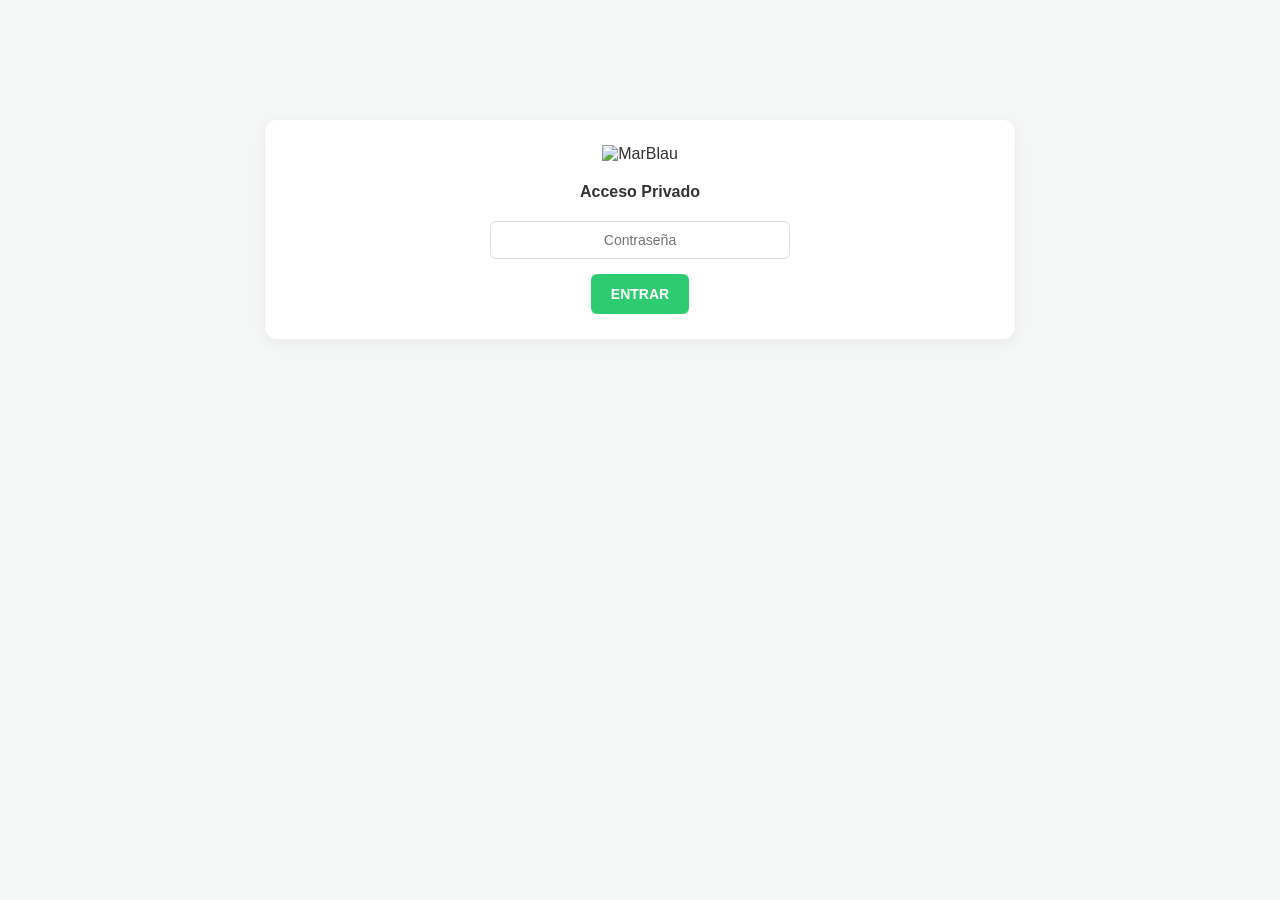
==== plusvalia.html @ b354e23a "Create plusvalia.html" ====
<!DOCTYPE html>
<html lang="es">
<head>
    <meta charset="UTF-8">
    <title>MarBlau - Plusvalía</title>
    <link rel="stylesheet" href="styles.css">
</head>
<body onload="verificarAcceso()">
    <div id="login-box" class="contenedor" style="margin-top: 100px; text-align: center;">
        <div class="tarjeta">
            <img src="logo.jpeg" alt="MarBlau" style="max-width: 200px;">
            <p style="margin: 20px 0; font-weight: 600;">Acceso Privado</p>
            <input type="password" id="pass_input" style="text-align: center; max-width: 300px; margin-bottom: 15px;" placeholder="Contraseña">
            <button class="btn-calcular" style="display: block; margin: auto; max-width: 300px;" onclick="comprobarPass()">ENTRAR</button>
        </div>
    </div>

    <div id="contenido-privado" class="contenedor hidden">
        <div class="nav-menu">
            <button onclick="location.href='index.html'">Usufructo</button>
            <button class="activo">Plusvalía</button>
            <button onclick="cerrarSesion()" style="background:#fee2e2; color:#ef4444;">Salir</button>
        </div>

        <div class="tarjeta">
            <div style="text-align: center;"><img src="logo.jpeg" style="max-width: 90px; margin-bottom: 10px;"></div>
            <h1>Cálculo de Plusvalía</h1>
            
            <div class="fila-inputs">
                <div class="campo"><label>Fecha Adquisición</label><input type="date" id="f_c"></div>
                <div class="campo"><label>Fecha Venta</label><input type="date" id="f_v"></div>
            </div>
            <div class="fila-inputs">
                <div class="campo"><label>Valor Suelo (€)</label><input type="number" id="v_s"></div>
                <div class="campo"><label>Valor Construido (€)</label><input type="number" id="v_c"></div>
            </div>
            <div class="fila-inputs">
                <div class="campo"><label>Precio Compra (€)</label><input type="number" id="p_c"></div>
                <div class="campo"><label>Precio Venta (€)</label><input type="number" id="p_v"></div>
            </div>
            <button class="btn-calcular" onclick="calc()">CALCULAR</button>
        </div>

        <div id="res" class="tarjeta hidden">
            <div class="bloque-resumen-azul" id="meta-p"></div>
            <div class="excel-box"><div class="excel-header">PLUSVALÍA SUELO</div><div class="excel-value" id="r_s">0 €</div></div>
            <div class="excel-box"><div class="excel-header">PLUSVALÍA BENEFICIO</div><div class="excel-value" id="r_b">0 €</div></div>
            <p style="text-align:center; color:#10b981; font-weight:bold;">✓ CÁLCULO FINALIZADO</p>
        </div>
    </div>

    <script>
        const CLAVE = "marblau2026";
        function comprobarPass() { if(document.getElementById('pass_input').value === CLAVE) { sessionStorage.setItem('sesion_marblau', 'ok'); verificarAcceso(); } }
        function verificarAcceso() { if(sessionStorage.getItem('sesion_marblau') === 'ok') { document.getElementById('login-box').classList.add('hidden'); document.getElementById('contenido-privado').classList.remove('hidden'); } }
        function cerrarSesion() { sessionStorage.clear(); location.reload(); }

        function calc() {
            const vs = parseFloat(document.getElementById('v_s').value), vc = parseFloat(document.getElementById('v_c').value);
            const pc = parseFloat(document.getElementById('p_c').value), pv = parseFloat(document.getElementById('p_v').value);
            const d1 = new Date(document.getElementById('f_c').value), d2 = new Date(document.getElementById('f_v').value);
            
            let años = d2.getFullYear() - d1.getFullYear();
            const coefs = {1:0.15, 2:0.14, 3:0.14, 4:0.16, 5:0.18, 6:0.19, 7:0.2, 8:0.19, 9:0.15, 10:0.12, 11:0.1, 12:0.09, 13:0.09, 14:0.09, 15:0.9, 16:0.1, 17:0.13, 18:0.17, 19:0.23, 20:0.4};
            let c = coefs[años > 20 ? 20 : (años < 1 ? 1 : años)] || 0.15;

            let plusSuelo = vs * c * 0.3;
            let plusBen = (pv - pc) * (vs / vc) * 0.3;

            document.getElementById('res').classList.remove('hidden');
            document.getElementById('meta-p').innerHTML = `Años transcurridos: ${años} | Coeficiente aplicado: ${c}`;
            document.getElementById('r_s').innerText = plusSuelo.toLocaleString('es-ES', {minimumFractionDigits:2}) + " €";
            document.getElementById('r_b').innerText = (plusBen > 0 ? plusBen : 0).toLocaleString('es-ES', {minimumFractionDigits:2}) + " €";
        }
    </script>
</body>
</html>
---- styles.css ----
/* --- ESTILOS GENERALES --- */
body {
    background-color: #f4f7f6; /* Gris muy claro azulado */
    font-family: 'Segoe UI', Tahoma, Geneva, Verdana, sans-serif;
    color: #333;
    padding: 20px;
    margin: 0;
}

.contenedor {
    max-width: 750px;
    margin: auto;
}

/* --- TARJETAS (CONTENEDORES BLANCOS) --- */
.tarjeta {
    background: white;
    padding: 25px;
    border-radius: 12px;
    box-shadow: 0 4px 15px rgba(0,0,0,0.05);
    margin-bottom: 25px;
}

/* --- NAVEGACIÓN ENTRE APPS --- */
.nav-menu {
    display: flex;
    justify-content: center;
    gap: 10px;
    margin-bottom: 20px;
}

.nav-menu button {
    flex: none;
    padding: 10px 20px;
}

/* --- TEXTOS --- */
h1 { 
    font-size: 22px; 
    color: #2c3e50; 
    margin: 0 0 10px 0; 
    text-align: center;
}

h2 { 
    font-size: 18px; 
    color: #34495e; 
    margin-bottom: 15px; 
    border-bottom: 1px solid #eee; 
    padding-bottom: 8px; 
}

.descripcion { 
    font-size: 13px; 
    color: #7f8c8d; 
    margin-bottom: 20px; 
    text-align: center;
}

/* --- FORMULARIOS E INPUTS --- */
.fila-inputs { 
    display: flex; 
    gap: 15px; 
}

.campo { 
    flex: 1; 
}

label { 
    display: block; 
    font-size: 12px; 
    font-weight: bold; 
    margin-bottom: 5px; 
    color: #2c3e50;
}

input, select { 
    width: 100%; 
    padding: 10px; 
    border: 1px solid #dcdde1; 
    border-radius: 6px; 
    font-size: 14px; 
    box-sizing: border-box; 
}

input:focus, select:focus {
    outline: none;
    border-color: #3498db;
    box-shadow: 0 0 5px rgba(52, 152, 219, 0.2);
}

/* --- FILAS DINÁMICAS (PERSONAS) --- */
.persona-input {
    display: flex;
    gap: 8px;
    margin-bottom: 10px;
    padding: 12px;
    background: #fdfdfd;
    border: 1px solid #eee;
    border-radius: 8px;
    align-items: center;
}

/* --- BOTONES --- */
.botones { 
    display: flex; 
    justify-content: space-between; 
    margin-top: 20px; 
    gap: 10px;
}

button { 
    padding: 12px 20px; 
    border-radius: 6px; 
    cursor: pointer; 
    font-weight: bold; 
    border: none; 
    font-size: 14px;
    transition: all 0.3s ease;
}

.btn-calcular { 
    background: #2ecc71; 
    color: white; 
    flex: 1; 
}

.btn-calcular:hover { 
    background: #27ae60; 
    transform: translateY(-1px);
}

.btn-añadir { 
    background: #f1f2f6; 
    color: #2f3640; 
}

.btn-añadir:hover {
    background: #dfe4ea;
}

.btn-borrar {
    background: #ffeded;
    color: #e74c3c;
    font-size: 18px;
    padding: 5px 12px;
}

.btn-borrar:hover {
    background: #e74c3c;
    color: white;
}

/* --- CAJAS ESTILO EXCEL (PLUSVALÍA) --- */
.excel-box {
    border: 2px solid #2c3e50;
    text-align: center;
    background: #fff;
    margin-bottom: 20px;
    overflow: hidden;
    border-radius: 8px;
}

.excel-header {
    background: #f8f9fa;
    border-bottom: 2px solid #2c3e50;
    padding: 10px;
    font-weight: bold;
    text-transform: uppercase;
    font-size: 13px;
    color: #2c3e50;
}

.excel-value {
    padding: 20px;
    font-size: 28px;
    font-weight: bold;
    color: #d32f2f; /* Rojo como en tu captura */
}

/* --- RESULTADOS Y ESTADOS --- */
.hidden { 
    display: none; 
}

.bloque-resumen { 
    display: flex; 
    justify-content: space-around; 
    background: #f0f9ff; 
    padding: 15px; 
    border-radius: 8px; 
    margin-bottom: 20px; 
    border: 1px solid #d0e8ff; 
}

.dato-info { 
    font-weight: bold; 
    font-size: 14px; 
    color: #0077cc; 
    text-align: center;
}

.fila-dinero { 
    display: flex; 
    justify-content: space-between; 
    padding: 12px 0; 
    border-bottom: 1px solid #f1f1f1; 
}

#status-bar {
    margin-top: 15px;
    padding: 15px;
    background: #e8f5e9;
    color: #2e7d32;
    text-align: center;
    font-weight: bold;
    border-radius: 8px;
    border: 1px solid #c3e6cb;
}

/* --- RESPONSIVE (MÓVILES) --- */
@media (max-width: 600px) {
    .fila-inputs {
        flex-direction: column;
    }
    
    .persona-input {
        flex-direction: column;
        align-items: stretch;
    }
    
    .botones {
        flex-direction: column;
    }

    .nav-menu {
        flex-wrap: wrap;
    }
}
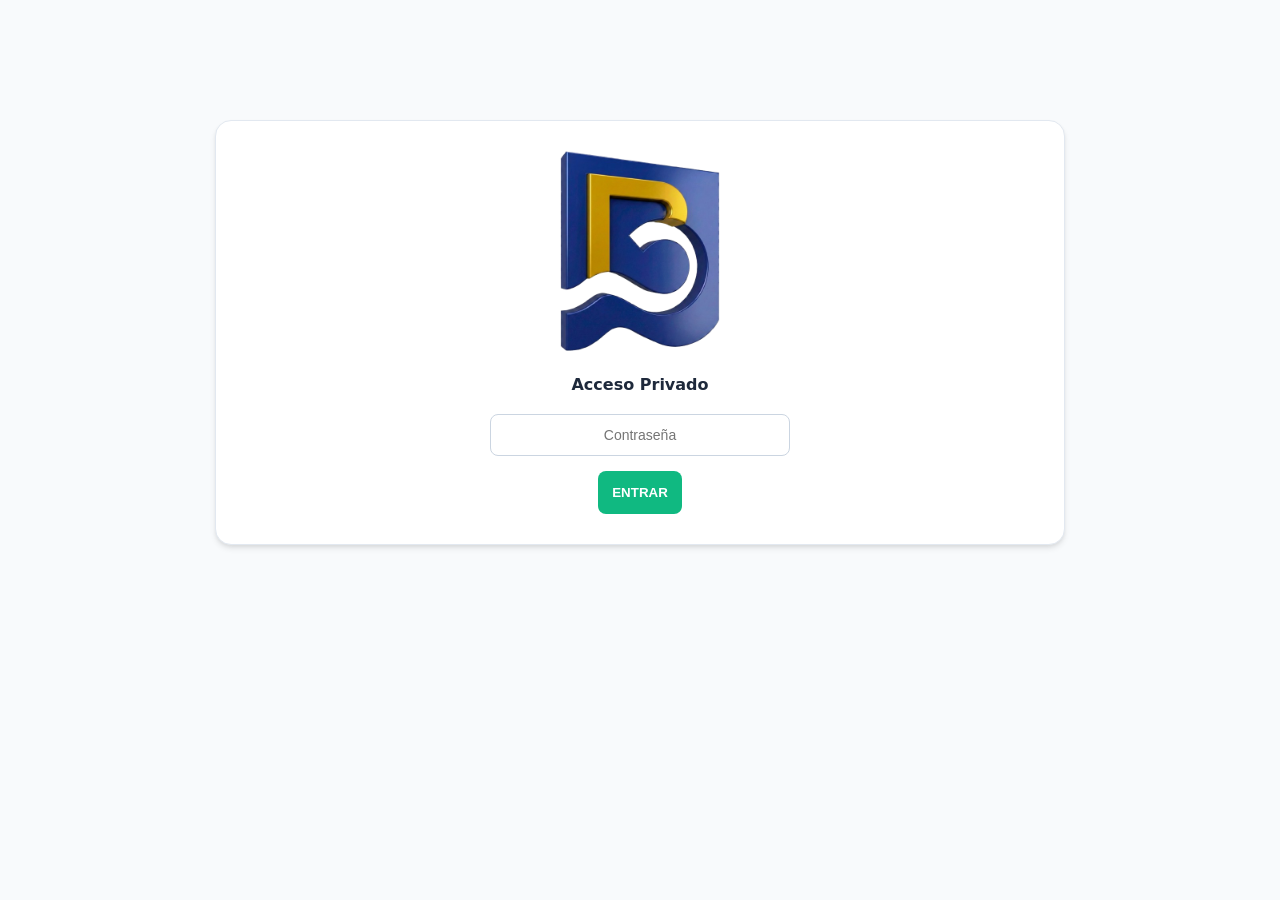
==== commit ed5a63f5: "Update logo image source in plusvalia.html" ====
--- a/plusvalia.html
+++ b/plusvalia.html
@@ -8,7 +8,7 @@
 <body onload="verificarAcceso()">
     <div id="login-box" class="contenedor" style="margin-top: 100px; text-align: center;">
         <div class="tarjeta">
-            <img src="logo.jpeg" alt="MarBlau" style="max-width: 200px;">
+            <img src="logom.png" alt="MarBlau" style="max-width: 200px;">
             <p style="margin: 20px 0; font-weight: 600;">Acceso Privado</p>
             <input type="password" id="pass_input" style="text-align: center; max-width: 300px; margin-bottom: 15px;" placeholder="Contraseña">
             <button class="btn-calcular" style="display: block; margin: auto; max-width: 300px;" onclick="comprobarPass()">ENTRAR</button>
--- a/styles.css
+++ b/styles.css
@@ -1,240 +1,89 @@
 /* --- ESTILOS GENERALES --- */
 body {
-    background-color: #f4f7f6; /* Gris muy claro azulado */
-    font-family: 'Segoe UI', Tahoma, Geneva, Verdana, sans-serif;
-    color: #333;
+    background-color: #f8fafc;
+    font-family: 'Segoe UI', system-ui, sans-serif;
+    color: #1e293b;
     padding: 20px;
     margin: 0;
 }
 
-.contenedor {
-    max-width: 750px;
-    margin: auto;
+.contenedor { max-width: 850px; margin: auto; }
+
+.tarjeta {
+    background: white;
+    padding: 30px;
+    border-radius: 16px;
+    box-shadow: 0 4px 6px -1px rgba(0,0,0,0.1), 0 2px 4px -1px rgba(0,0,0,0.06);
+    margin-bottom: 25px;
+    border: 1px solid #e2e8f0;
 }
 
-/* --- TARJETAS (CONTENEDORES BLANCOS) --- */
-.tarjeta {
-    background: white;
+/* --- NAVEGACIÓN --- */
+.nav-menu { display: flex; justify-content: center; gap: 12px; margin-bottom: 25px; }
+.nav-menu button {
+    background: #e2e8f0;
+    color: #475569;
+    padding: 10px 24px;
+    border-radius: 99px;
+    cursor: pointer;
+    font-weight: 600;
+    border: none;
+    transition: 0.2s;
+}
+.nav-menu button.activo { background: #1e293b; color: white; }
+
+/* --- FORMULARIOS --- */
+h1 { font-size: 24px; color: #0f172a; text-align: center; margin-bottom: 25px; }
+h2 { font-size: 18px; color: #334155; border-bottom: 2px solid #f1f5f9; padding-bottom: 10px; margin-bottom: 20px; }
+
+.fila-inputs { display: flex; gap: 15px; margin-bottom: 15px; flex-wrap: wrap; align-items: flex-end; }
+.campo { flex: 1; min-width: 140px; }
+label { display: block; font-size: 12px; font-weight: 700; margin-bottom: 6px; color: #64748b; text-transform: uppercase; }
+input, select { 
+    width: 100%; padding: 12px; border: 1px solid #cbd5e1; border-radius: 8px; 
+    font-size: 14px; box-sizing: border-box; background: #fff;
+}
+input:focus { border-color: #3b82f6; outline: none; ring: 2px rgba(59,130,246,0.1); }
+
+/* --- BOTONES --- */
+.botones { display: flex; gap: 12px; margin-top: 25px; }
+.btn-calcular { background: #10b981; color: white; flex: 2; padding: 14px; border-radius: 8px; font-weight: 700; border: none; cursor: pointer; }
+.btn-añadir { background: #3b82f6; color: white; flex: 1; padding: 14px; border-radius: 8px; font-weight: 700; border: none; cursor: pointer; }
+.btn-borrar { background: #fee2e2; color: #ef4444; width: 40px; height: 40px; border-radius: 8px; border: none; cursor: pointer; display: flex; align-items: center; justify-content: center; font-size: 20px; }
+
+/* --- SECCIÓN RESULTADOS MEJORADA --- */
+.bloque-resumen-azul {
+    background: #eff6ff;
+    padding: 20px;
+    border-radius: 12px;
+    border: 1px solid #bfdbfe;
+    margin-bottom: 20px;
+}
+.resumen-linea-1 { color: #1e40af; font-size: 16px; font-weight: 800; margin-bottom: 8px; }
+.resumen-linea-2 { color: #3b82f6; font-size: 13px; font-weight: 600; display: flex; gap: 20px; }
+
+.informe-contenedor { position: relative; }
+.informe-caja {
+    background: #1e293b;
+    color: #f8fafc;
     padding: 25px;
+    font-family: 'Consolas', 'Monaco', monospace;
+    white-space: pre-wrap;
+    line-height: 1.6;
     border-radius: 12px;
-    box-shadow: 0 4px 15px rgba(0,0,0,0.05);
-    margin-bottom: 25px;
+    font-size: 14px;
+    border: 1px solid #334155;
+}
+.btn-copiar {
+    position: absolute; top: 10px; right: 10px;
+    background: rgba(255,255,255,0.1); color: #fff;
+    padding: 6px 12px; border-radius: 6px; font-size: 11px;
+    border: 1px solid rgba(255,255,255,0.2); cursor: pointer;
 }
 
-/* --- NAVEGACIÓN ENTRE APPS --- */
-.nav-menu {
-    display: flex;
-    justify-content: center;
-    gap: 10px;
-    margin-bottom: 20px;
-}
+.hidden { display: none; }
 
-.nav-menu button {
-    flex: none;
-    padding: 10px 20px;
-}
-
-/* --- TEXTOS --- */
-h1 { 
-    font-size: 22px; 
-    color: #2c3e50; 
-    margin: 0 0 10px 0; 
-    text-align: center;
-}
-
-h2 { 
-    font-size: 18px; 
-    color: #34495e; 
-    margin-bottom: 15px; 
-    border-bottom: 1px solid #eee; 
-    padding-bottom: 8px; 
-}
-
-.descripcion { 
-    font-size: 13px; 
-    color: #7f8c8d; 
-    margin-bottom: 20px; 
-    text-align: center;
-}
-
-/* --- FORMULARIOS E INPUTS --- */
-.fila-inputs { 
-    display: flex; 
-    gap: 15px; 
-}
-
-.campo { 
-    flex: 1; 
-}
-
-label { 
-    display: block; 
-    font-size: 12px; 
-    font-weight: bold; 
-    margin-bottom: 5px; 
-    color: #2c3e50;
-}
-
-input, select { 
-    width: 100%; 
-    padding: 10px; 
-    border: 1px solid #dcdde1; 
-    border-radius: 6px; 
-    font-size: 14px; 
-    box-sizing: border-box; 
-}
-
-input:focus, select:focus {
-    outline: none;
-    border-color: #3498db;
-    box-shadow: 0 0 5px rgba(52, 152, 219, 0.2);
-}
-
-/* --- FILAS DINÁMICAS (PERSONAS) --- */
-.persona-input {
-    display: flex;
-    gap: 8px;
-    margin-bottom: 10px;
-    padding: 12px;
-    background: #fdfdfd;
-    border: 1px solid #eee;
-    border-radius: 8px;
-    align-items: center;
-}
-
-/* --- BOTONES --- */
-.botones { 
-    display: flex; 
-    justify-content: space-between; 
-    margin-top: 20px; 
-    gap: 10px;
-}
-
-button { 
-    padding: 12px 20px; 
-    border-radius: 6px; 
-    cursor: pointer; 
-    font-weight: bold; 
-    border: none; 
-    font-size: 14px;
-    transition: all 0.3s ease;
-}
-
-.btn-calcular { 
-    background: #2ecc71; 
-    color: white; 
-    flex: 1; 
-}
-
-.btn-calcular:hover { 
-    background: #27ae60; 
-    transform: translateY(-1px);
-}
-
-.btn-añadir { 
-    background: #f1f2f6; 
-    color: #2f3640; 
-}
-
-.btn-añadir:hover {
-    background: #dfe4ea;
-}
-
-.btn-borrar {
-    background: #ffeded;
-    color: #e74c3c;
-    font-size: 18px;
-    padding: 5px 12px;
-}
-
-.btn-borrar:hover {
-    background: #e74c3c;
-    color: white;
-}
-
-/* --- CAJAS ESTILO EXCEL (PLUSVALÍA) --- */
-.excel-box {
-    border: 2px solid #2c3e50;
-    text-align: center;
-    background: #fff;
-    margin-bottom: 20px;
-    overflow: hidden;
-    border-radius: 8px;
-}
-
-.excel-header {
-    background: #f8f9fa;
-    border-bottom: 2px solid #2c3e50;
-    padding: 10px;
-    font-weight: bold;
-    text-transform: uppercase;
-    font-size: 13px;
-    color: #2c3e50;
-}
-
-.excel-value {
-    padding: 20px;
-    font-size: 28px;
-    font-weight: bold;
-    color: #d32f2f; /* Rojo como en tu captura */
-}
-
-/* --- RESULTADOS Y ESTADOS --- */
-.hidden { 
-    display: none; 
-}
-
-.bloque-resumen { 
-    display: flex; 
-    justify-content: space-around; 
-    background: #f0f9ff; 
-    padding: 15px; 
-    border-radius: 8px; 
-    margin-bottom: 20px; 
-    border: 1px solid #d0e8ff; 
-}
-
-.dato-info { 
-    font-weight: bold; 
-    font-size: 14px; 
-    color: #0077cc; 
-    text-align: center;
-}
-
-.fila-dinero { 
-    display: flex; 
-    justify-content: space-between; 
-    padding: 12px 0; 
-    border-bottom: 1px solid #f1f1f1; 
-}
-
-#status-bar {
-    margin-top: 15px;
-    padding: 15px;
-    background: #e8f5e9;
-    color: #2e7d32;
-    text-align: center;
-    font-weight: bold;
-    border-radius: 8px;
-    border: 1px solid #c3e6cb;
-}
-
-/* --- RESPONSIVE (MÓVILES) --- */
-@media (max-width: 600px) {
-    .fila-inputs {
-        flex-direction: column;
-    }
-    
-    .persona-input {
-        flex-direction: column;
-        align-items: stretch;
-    }
-    
-    .botones {
-        flex-direction: column;
-    }
-
-    .nav-menu {
-        flex-wrap: wrap;
-    }
-}
+/* Estilos Plusvalía Excel */
+.excel-box { border: 2px solid #1e293b; border-radius: 8px; overflow: hidden; margin-bottom: 15px; background: white; }
+.excel-header { background: #f1f5f9; padding: 10px; font-weight: 800; border-bottom: 1px solid #1e293b; font-size: 12px; text-align: center; }
+.excel-value { padding: 20px; font-size: 28px; font-weight: 800; color: #dc2626; text-align: center; }
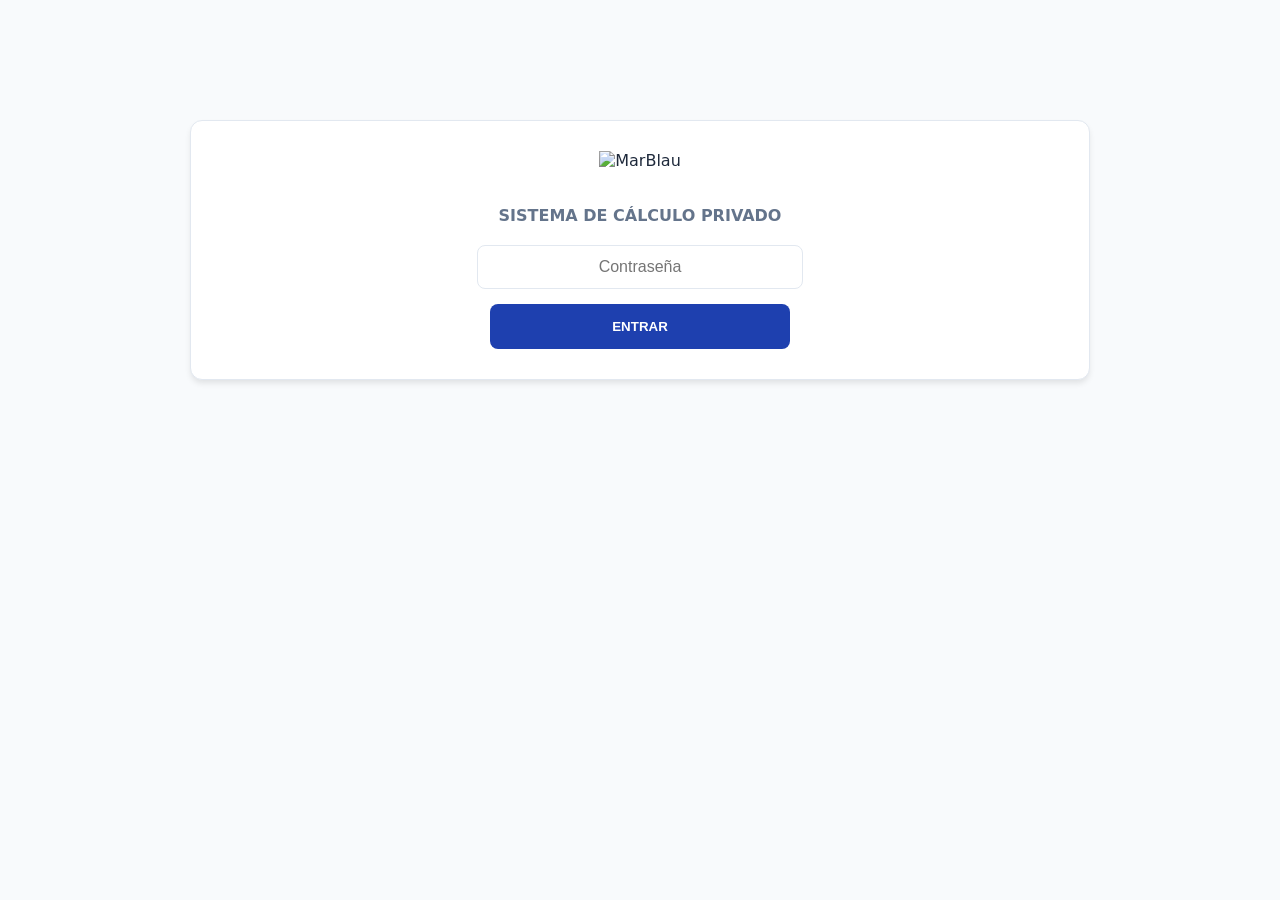
==== commit 09fb4858: "Update plusvalia.html" ====
--- a/plusvalia.html
+++ b/plusvalia.html
@@ -2,16 +2,17 @@
 <html lang="es">
 <head>
     <meta charset="UTF-8">
-    <title>MarBlau - Plusvalía</title>
+    <title>MarBlau - Cálculo de Plusvalía</title>
     <link rel="stylesheet" href="styles.css">
 </head>
-<body onload="verificarAcceso()">
-    <div id="login-box" class="contenedor" style="margin-top: 100px; text-align: center;">
-        <div class="tarjeta">
-            <img src="logom.png" alt="MarBlau" style="max-width: 200px;">
-            <p style="margin: 20px 0; font-weight: 600;">Acceso Privado</p>
-            <input type="password" id="pass_input" style="text-align: center; max-width: 300px; margin-bottom: 15px;" placeholder="Contraseña">
-            <button class="btn-calcular" style="display: block; margin: auto; max-width: 300px;" onclick="comprobarPass()">ENTRAR</button>
+<body onload="iniciarApp()">
+
+    <div id="login-box" class="contenedor" style="margin-top: 100px;">
+        <div class="tarjeta" style="text-align: center;">
+            <img src="img/logom.png" alt="MarBlau" style="max-width: 180px; margin-bottom: 20px;">
+            <p style="font-weight: 700; color: #64748b; margin-bottom: 20px;">SISTEMA DE CÁLCULO PRIVADO</p>
+            <input type="password" id="pass_input" style="text-align: center; width: 100%; max-width: 300px; margin-bottom: 15px;" placeholder="Contraseña">
+            <button class="btn-calcular" style="display: block; margin: auto; width: 100%; max-width: 300px;" onclick="comprobarPass()">Entrar</button>
         </div>
     </div>
 
@@ -23,54 +24,164 @@
         </div>
 
         <div class="tarjeta">
-            <div style="text-align: center;"><img src="logo.jpeg" style="max-width: 90px; margin-bottom: 10px;"></div>
-            <h1>Cálculo de Plusvalía</h1>
+            <div style="text-align: center; margin-bottom: 20px;"><img src="img/logom.png" style="max-width: 100px;"></div>
+            <h1 style="text-align: center; margin-bottom: 30px;">Cálculo de Plusvalía Municipal</h1>
             
-            <div class="fila-inputs">
-                <div class="campo"><label>Fecha Adquisición</label><input type="date" id="f_c"></div>
-                <div class="campo"><label>Fecha Venta</label><input type="date" id="f_v"></div>
+            <div class="fila-inputs" style="margin-bottom: 25px;">
+                <div class="campo" style="flex: 1;">
+                    <label>Fecha de adquisición</label>
+                    <input type="date" id="f_adquisicion">
+                </div>
+                <div class="campo" style="flex: 1;">
+                    <label>Fecha de transmisión (Venta)</label>
+                    <input type="date" id="f_transmision">
+                </div>
             </div>
-            <div class="fila-inputs">
-                <div class="campo"><label>Valor Suelo (€)</label><input type="number" id="v_s"></div>
-                <div class="campo"><label>Valor Construido (€)</label><input type="number" id="v_c"></div>
+
+            <h2 style="font-size: 14px; border-bottom: 2px solid #e2e8f0; padding-bottom: 10px; color: #64748b; margin-top: 30px;">VALORES CATASTRALES (Al momento de la venta)</h2>
+            <div class="fila-inputs" style="margin-bottom: 25px;">
+                <div class="campo" style="flex: 1;">
+                    <label>Valor Catastral Suelo (€)</label>
+                    <input type="number" id="v_suelo" placeholder="Ej: 50000" style="font-weight: 700;">
+                </div>
+                <div class="campo" style="flex: 1;">
+                    <label>Valor Catastral Total (€)</label>
+                    <input type="number" id="v_total" placeholder="Ej: 120000">
+                </div>
             </div>
-            <div class="fila-inputs">
-                <div class="campo"><label>Precio Compra (€)</label><input type="number" id="p_c"></div>
-                <div class="campo"><label>Precio Venta (€)</label><input type="number" id="p_v"></div>
+
+            <h2 style="font-size: 14px; border-bottom: 2px solid #e2e8f0; padding-bottom: 10px; color: #64748b; margin-top: 30px;">PRECIOS DE ESCRITURA</h2>
+            <div class="fila-inputs" style="margin-bottom: 25px;">
+                <div class="campo" style="flex: 1;">
+                    <label>Precio de Adquisición (€)</label>
+                    <input type="number" id="p_adquisicion" placeholder="Ej: 100000">
+                </div>
+                <div class="campo" style="flex: 1;">
+                    <label>Precio de Transmisión (€)</label>
+                    <input type="number" id="p_transmision" placeholder="Ej: 180000" style="font-weight: 700;">
+                </div>
             </div>
-            <button class="btn-calcular" onclick="calc()">CALCULAR</button>
+            
+            <div style="margin-top: 35px; text-align: center;">
+                <button class="btn-calcular" onclick="calcularPlusvalia()" style="width: 100%; max-width: 400px;">Calcular Comparativa de Plusvalía</button>
+            </div>
         </div>
 
-        <div id="res" class="tarjeta hidden">
-            <div class="bloque-resumen-azul" id="meta-p"></div>
-            <div class="excel-box"><div class="excel-header">PLUSVALÍA SUELO</div><div class="excel-value" id="r_s">0 €</div></div>
-            <div class="excel-box"><div class="excel-header">PLUSVALÍA BENEFICIO</div><div class="excel-value" id="r_b">0 €</div></div>
-            <p style="text-align:center; color:#10b981; font-weight:bold;">✓ CÁLCULO FINALIZADO</p>
+        <div id="seccion-informe" class="tarjeta hidden">
+            <h2 style="margin-top: 0; font-size: 18px; color: var(--accent-color); border-bottom: 1px solid #e2e8f0; padding-bottom: 10px;">Comparativa de Métodos de Cálculo</h2>
+            
+            <div id="metadatos-azul" class="bloque-resumen-azul">
+                </div>
+            
+            <div id="resultados-lista">
+                </div>
+            
+            <p style="text-align: center; color: #10b981; font-weight: 700; font-size: 14px; margin-top: 25px;">✓ Selección recomendada: Se aplicará el método que resulte en la cuantía menor para el contribuyente.</p>
         </div>
     </div>
 
     <script>
-        const CLAVE = "marblau2026";
-        function comprobarPass() { if(document.getElementById('pass_input').value === CLAVE) { sessionStorage.setItem('sesion_marblau', 'ok'); verificarAcceso(); } }
-        function verificarAcceso() { if(sessionStorage.getItem('sesion_marblau') === 'ok') { document.getElementById('login-box').classList.add('hidden'); document.getElementById('contenido-privado').classList.remove('hidden'); } }
+        const CLAVE = "pagame";
+
+        function iniciarApp() {
+            // Fecha de transmisión por defecto a hoy
+            document.getElementById('f_transmision').valueAsDate = new Date();
+            if(sessionStorage.getItem('sesion_marblau') === 'ok') verificarAcceso();
+        }
+
+        function comprobarPass() {
+            if(document.getElementById('pass_input').value === CLAVE) {
+                sessionStorage.setItem('sesion_marblau', 'ok');
+                verificarAcceso();
+            } else { alert("Acceso denegado"); }
+        }
+
+        function verificarAcceso() {
+            if(sessionStorage.getItem('sesion_marblau') === 'ok') {
+                document.getElementById('login-box').classList.add('hidden');
+                document.getElementById('contenido-privado').classList.remove('hidden');
+            }
+        }
+
         function cerrarSesion() { sessionStorage.clear(); location.reload(); }
 
-        function calc() {
-            const vs = parseFloat(document.getElementById('v_s').value), vc = parseFloat(document.getElementById('v_c').value);
-            const pc = parseFloat(document.getElementById('p_c').value), pv = parseFloat(document.getElementById('p_v').value);
-            const d1 = new Date(document.getElementById('f_c').value), d2 = new Date(document.getElementById('f_v').value);
+        function calcularPlusvalia() {
+            // Obtención de datos
+            const f_adq_str = document.getElementById('f_adquisicion').value;
+            const f_tra_str = document.getElementById('f_transmision').value;
+            const v_suelo = parseFloat(document.getElementById('v_suelo').value);
+            const v_total = parseFloat(document.getElementById('v_total').value);
+            const p_adq = parseFloat(document.getElementById('p_adquisicion').value);
+            const p_tra = parseFloat(document.getElementById('p_transmision').value);
             
-            let años = d2.getFullYear() - d1.getFullYear();
-            const coefs = {1:0.15, 2:0.14, 3:0.14, 4:0.16, 5:0.18, 6:0.19, 7:0.2, 8:0.19, 9:0.15, 10:0.12, 11:0.1, 12:0.09, 13:0.09, 14:0.09, 15:0.9, 16:0.1, 17:0.13, 18:0.17, 19:0.23, 20:0.4};
-            let c = coefs[años > 20 ? 20 : (años < 1 ? 1 : años)] || 0.15;
+            if(!f_adq_str || !f_tra_str || !v_suelo || !v_total || !p_adq || !p_tra) return alert("Faltan datos obligatorios para el cálculo.");
 
-            let plusSuelo = vs * c * 0.3;
-            let plusBen = (pv - pc) * (vs / vc) * 0.3;
+            const f_adq = new Date(f_adq_str);
+            const f_tra = new Date(f_tra_str);
+            
+            if(f_tra <= f_adq) return alert("La fecha de transmisión debe ser posterior a la de adquisición.");
 
-            document.getElementById('res').classList.remove('hidden');
-            document.getElementById('meta-p').innerHTML = `Años transcurridos: ${años} | Coeficiente aplicado: ${c}`;
-            document.getElementById('r_s').innerText = plusSuelo.toLocaleString('es-ES', {minimumFractionDigits:2}) + " €";
-            document.getElementById('r_b').innerText = (plusBen > 0 ? plusBen : 0).toLocaleString('es-ES', {minimumFractionDigits:2}) + " €";
+            // 1. Cálculo de años de tenencia
+            let años = f_tra.getFullYear() - f_adq.getFullYear();
+            const mes_tra = f_tra.getMonth();
+            const mes_adq = f_adq.getMonth();
+            if (mes_tra < mes_adq || (mes_tra === mes_adq && f_tra.getDate() < f_adq.getDate())) {
+                años--;
+            }
+            
+            // Lógica simplificada de coeficientes (Ejemplo para 2024, ajustar según ordenanza municipal real)
+            const coefsArr = [0.15, 0.14, 0.14, 0.16, 0.18, 0.19, 0.20, 0.19, 0.15, 0.12, 0.10, 0.09, 0.09, 0.09, 0.09, 0.10, 0.13, 0.17, 0.23, 0.40];
+            let coef = 0;
+            if(años < 1) coef = 0.15; // Coeficiente para menos de 1 año (plusvalía por generación en menos de un año)
+            else if(años >= 20) coef = 0.40;
+            else coef = coefsArr[años];
+            
+            // Tipo impositivo simplificado (Ejemplo 30%)
+            const tipoImpositivo = 0.30; 
+
+            // 2. Método Objetivo (Estimación directa)
+            let baseImponibleObjetivo = v_suelo * coef;
+            let cuotaObjetivo = baseImponibleObjetivo * tipoImpositivo;
+
+            // 3. Método Real (Incremento de valor)
+            let incrementoRealEscritura = p_tra - p_adq;
+            let cuotaReal = 0;
+            let baseImponibleReal = 0;
+            let porcentajeSuelo = v_suelo / v_total;
+
+            if(incrementoRealEscritura > 0) {
+                baseImponibleReal = incrementoRealEscritura * porcentajeSuelo;
+                cuotaReal = baseImponibleReal * tipoImpositivo;
+            } else {
+                // No hay incremento de valor, por lo tanto no hay plusvalía real (No sujeción por pérdida)
+                cuotaReal = 0;
+            }
+
+            // Visualización de Resultados (Mismo diseño centrado e integrado)
+            const cajaAzul = document.getElementById('metadatos-azul');
+            cajaAzul.innerHTML = `
+                <div class="resumen-linea-1">Años de Tenencia: ${años < 1 ? 'Menos de 1 año' : años + ' años'}</div>
+                <div class="resumen-linea-2">Coeficiente aplicado: ${coef} | Tipo Impositivo: ${tipoImpositivo * 100}%</div>
+            `;
+
+            let htmlResultados = `
+                <div class="resultado-titular">
+                    <span class="nombre-titular">MÉTODO OBJETIVO (Coeficientes)</span>
+                    <div class="detalle-item">• Base Imponible: ${baseImponibleObjetivo.toLocaleString('es-ES', {minimumFractionDigits:2})} €</div>
+                    <div class="detalle-item">• Cuota Tributaria Estimada: <strong>${cuotaObjetivo.toLocaleString('es-ES', {minimumFractionDigits:2})} €</strong></div>
+                </div>
+                
+                <div class="resultado-titular">
+                    <span class="nombre-titular">MÉTODO REAL (Incremento de Valor)</span>
+                    <div class="detalle-item">• Incremento de Valor en Escritura: ${incrementoRealEscritura.toLocaleString('es-ES', {minimumFractionDigits:2})} €</div>
+                    <div class="detalle-item">• Proporción Valor Suelo: ${(porcentajeSuelo * 100).toFixed(2)}%</div>
+                    <div class="detalle-item">• Base Imponible Real: ${baseImponibleReal.toLocaleString('es-ES', {minimumFractionDigits:2})} €</div>
+                    <div class="detalle-item">• Cuota Tributaria Real: <strong>${cuotaReal.toLocaleString('es-ES', {minimumFractionDigits:2})} €</strong></div>
+                </div>
+            `;
+
+            document.getElementById('seccion-informe').classList.remove('hidden');
+            document.getElementById('resultados-lista').innerHTML = htmlResultados;
         }
     </script>
 </body>
--- a/styles.css
+++ b/styles.css
@@ -1,89 +1,126 @@
-/* --- ESTILOS GENERALES --- */
-body {
-    background-color: #f8fafc;
-    font-family: 'Segoe UI', system-ui, sans-serif;
-    color: #1e293b;
-    padding: 20px;
-    margin: 0;
+:root {
+    --bg-color: #f8fafc;
+    --card-bg: #ffffff;
+    --text-color: #1e293b;
+    --border-color: #e2e8f0;
+    --accent-color: #1e40af;
 }
 
-.contenedor { max-width: 850px; margin: auto; }
+body {
+    background-color: var(--bg-color);
+    color: var(--text-color);
+    font-family: 'Segoe UI', system-ui, sans-serif;
+    margin: 0;
+    padding: 20px;
+}
+
+.contenedor {
+    max-width: 900px;
+    margin: 0 auto;
+}
 
 .tarjeta {
-    background: white;
+    background-color: var(--card-bg);
+    border: 1px solid var(--border-color);
+    border-radius: 12px;
     padding: 30px;
-    border-radius: 16px;
-    box-shadow: 0 4px 6px -1px rgba(0,0,0,0.1), 0 2px 4px -1px rgba(0,0,0,0.06);
-    margin-bottom: 25px;
-    border: 1px solid #e2e8f0;
+    box-shadow: 0 4px 6px -1px rgba(0, 0, 0, 0.1);
+    margin-bottom: 20px;
 }
 
-/* --- NAVEGACIÓN --- */
-.nav-menu { display: flex; justify-content: center; gap: 12px; margin-bottom: 25px; }
+.nav-menu {
+    display: flex;
+    gap: 10px;
+    margin-bottom: 20px;
+}
+
 .nav-menu button {
-    background: #e2e8f0;
-    color: #475569;
-    padding: 10px 24px;
-    border-radius: 99px;
+    padding: 10px 20px;
+    border-radius: 8px;
+    border: none;
     cursor: pointer;
     font-weight: 600;
+    background: var(--border-color);
+    color: var(--text-color);
+}
+
+.nav-menu button.activo {
+    background: var(--accent-color);
+    color: white;
+}
+
+.fila-inputs {
+    display: flex;
+    gap: 15px;
+    margin-bottom: 20px;
+    align-items: flex-end;
+}
+
+.campo { display: flex; flex-direction: column; gap: 8px; }
+label { font-size: 13px; font-weight: 700; text-transform: uppercase; color: #64748b; }
+
+input, select {
+    padding: 12px;
+    border: 1px solid var(--border-color);
+    border-radius: 8px;
+    background: var(--card-bg);
+    color: var(--text-color);
+    font-size: 16px;
+}
+
+.btn-calcular {
+    background: var(--accent-color);
+    color: white;
     border: none;
-    transition: 0.2s;
+    padding: 15px 25px;
+    border-radius: 8px;
+    font-weight: 800;
+    cursor: pointer;
+    text-transform: uppercase;
 }
-.nav-menu button.activo { background: #1e293b; color: white; }
 
-/* --- FORMULARIOS --- */
-h1 { font-size: 24px; color: #0f172a; text-align: center; margin-bottom: 25px; }
-h2 { font-size: 18px; color: #334155; border-bottom: 2px solid #f1f5f9; padding-bottom: 10px; margin-bottom: 20px; }
+.btn-añadir { background: #10b981; color: white; border: none; padding: 10px 20px; border-radius: 8px; cursor: pointer; font-weight: 600; }
+.btn-borrar { background: #ef4444; color: white; border: none; width: 40px; height: 40px; border-radius: 8px; cursor: pointer; }
 
-.fila-inputs { display: flex; gap: 15px; margin-bottom: 15px; flex-wrap: wrap; align-items: flex-end; }
-.campo { flex: 1; min-width: 140px; }
-label { display: block; font-size: 12px; font-weight: 700; margin-bottom: 6px; color: #64748b; text-transform: uppercase; }
-input, select { 
-    width: 100%; padding: 12px; border: 1px solid #cbd5e1; border-radius: 8px; 
-    font-size: 14px; box-sizing: border-box; background: #fff;
-}
-input:focus { border-color: #3b82f6; outline: none; ring: 2px rgba(59,130,246,0.1); }
-
-/* --- BOTONES --- */
-.botones { display: flex; gap: 12px; margin-top: 25px; }
-.btn-calcular { background: #10b981; color: white; flex: 2; padding: 14px; border-radius: 8px; font-weight: 700; border: none; cursor: pointer; }
-.btn-añadir { background: #3b82f6; color: white; flex: 1; padding: 14px; border-radius: 8px; font-weight: 700; border: none; cursor: pointer; }
-.btn-borrar { background: #fee2e2; color: #ef4444; width: 40px; height: 40px; border-radius: 8px; border: none; cursor: pointer; display: flex; align-items: center; justify-content: center; font-size: 20px; }
-
-/* --- SECCIÓN RESULTADOS MEJORADA --- */
+/* Nueva visualización de resultados */
 .bloque-resumen-azul {
     background: #eff6ff;
+    border: 1px solid #bfdbfe;
+    border-radius: 10px;
     padding: 20px;
-    border-radius: 12px;
-    border: 1px solid #bfdbfe;
     margin-bottom: 20px;
-}
-.resumen-linea-1 { color: #1e40af; font-size: 16px; font-weight: 800; margin-bottom: 8px; }
-.resumen-linea-2 { color: #3b82f6; font-size: 13px; font-weight: 600; display: flex; gap: 20px; }
-
-.informe-contenedor { position: relative; }
-.informe-caja {
-    background: #1e293b;
-    color: #f8fafc;
-    padding: 25px;
-    font-family: 'Consolas', 'Monaco', monospace;
-    white-space: pre-wrap;
-    line-height: 1.6;
-    border-radius: 12px;
-    font-size: 14px;
-    border: 1px solid #334155;
-}
-.btn-copiar {
-    position: absolute; top: 10px; right: 10px;
-    background: rgba(255,255,255,0.1); color: #fff;
-    padding: 6px 12px; border-radius: 6px; font-size: 11px;
-    border: 1px solid rgba(255,255,255,0.2); cursor: pointer;
+    text-align: center;
 }
 
-.hidden { display: none; }
+.resumen-linea-1 { color: #1e40af; font-size: 18px; font-weight: 800; margin-bottom: 5px; }
+.resumen-linea-2 { color: #3b82f6; font-size: 14px; font-weight: 600; }
 
-/* Estilos Plusvalía Excel */
-.excel-box { border: 2px solid #1e293b; border-radius: 8px; overflow: hidden; margin-bottom: 15px; background: white; }
-.excel-header { background: #f1f5f9; padding: 10px; font-weight: 800; border-bottom: 1px solid #1e293b; font-size: 12px; text-align: center; }
-.excel-value { padding: 20px; font-size: 28px; font-weight: 800; color: #dc2626; text-align: center; }
+.resultado-titular {
+    border-bottom: 1px solid var(--border-color);
+    padding: 15px 0;
+}
+
+.resultado-titular:last-child { border-bottom: none; }
+
+.nombre-titular {
+    font-weight: 800;
+    color: var(--accent-color);
+    font-size: 16px;
+    display: block;
+    margin-bottom: 5px;
+}
+
+.detalle-item {
+    font-size: 14px;
+    color: #475569;
+    margin-left: 10px;
+}
+
+.total-titular {
+    font-weight: 700;
+    font-size: 17px;
+    color: var(--text-color);
+    margin-top: 8px;
+}
+
+.hidden { display: none !important; }
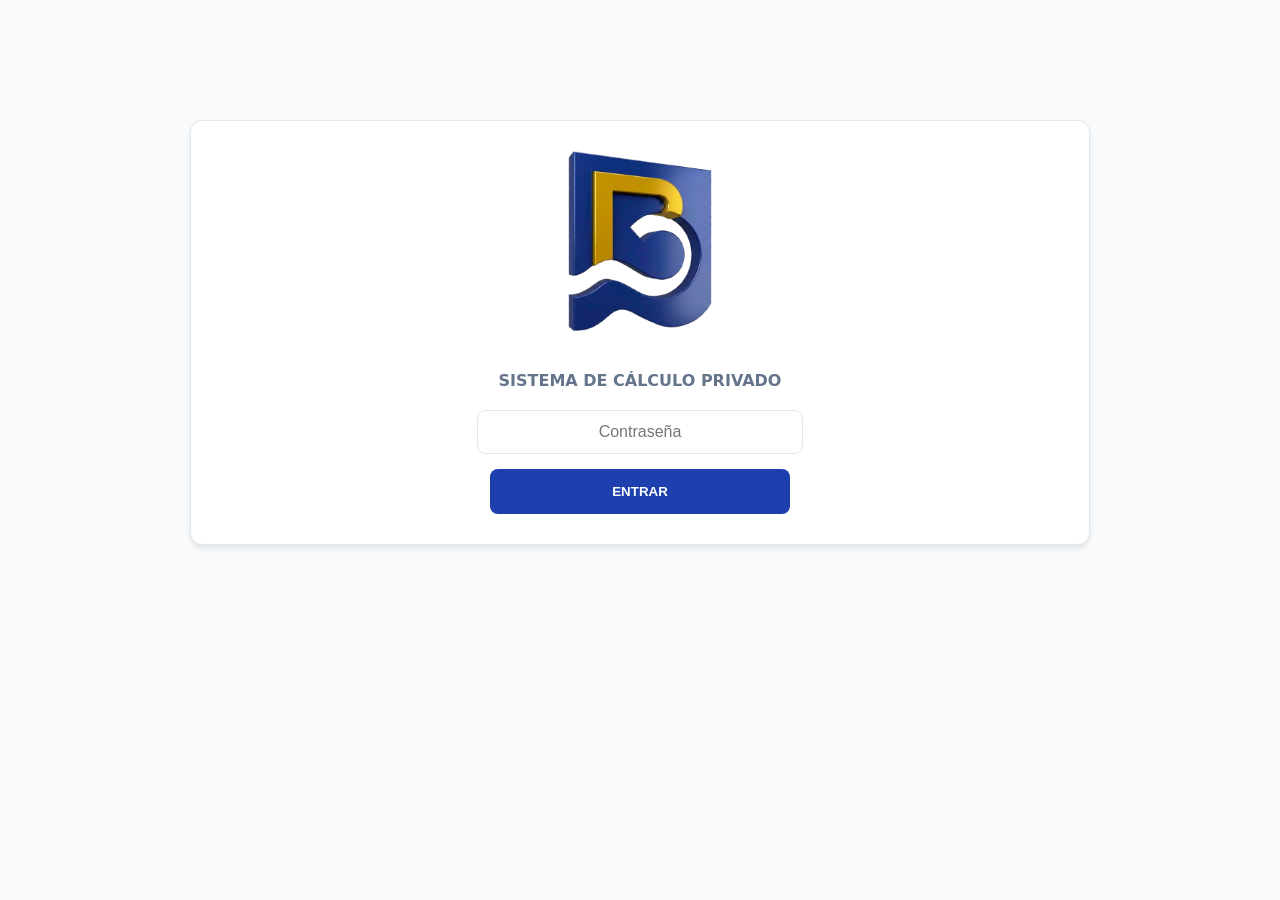
==== commit e8931537: "Update plusvalia.html" ====
--- a/plusvalia.html
+++ b/plusvalia.html
@@ -9,7 +9,7 @@
 
     <div id="login-box" class="contenedor" style="margin-top: 100px;">
         <div class="tarjeta" style="text-align: center;">
-            <img src="img/logom.png" alt="MarBlau" style="max-width: 180px; margin-bottom: 20px;">
+            <img src="logom.png" alt="MarBlau" style="max-width: 180px; margin-bottom: 20px;">
             <p style="font-weight: 700; color: #64748b; margin-bottom: 20px;">SISTEMA DE CÁLCULO PRIVADO</p>
             <input type="password" id="pass_input" style="text-align: center; width: 100%; max-width: 300px; margin-bottom: 15px;" placeholder="Contraseña">
             <button class="btn-calcular" style="display: block; margin: auto; width: 100%; max-width: 300px;" onclick="comprobarPass()">Entrar</button>
@@ -24,7 +24,7 @@
         </div>
 
         <div class="tarjeta">
-            <div style="text-align: center; margin-bottom: 20px;"><img src="img/logom.png" style="max-width: 100px;"></div>
+            <div style="text-align: center; margin-bottom: 20px;"><img src="logom.png" style="max-width: 100px;"></div>
             <h1 style="text-align: center; margin-bottom: 30px;">Cálculo de Plusvalía Municipal</h1>
             
             <div class="fila-inputs" style="margin-bottom: 25px;">
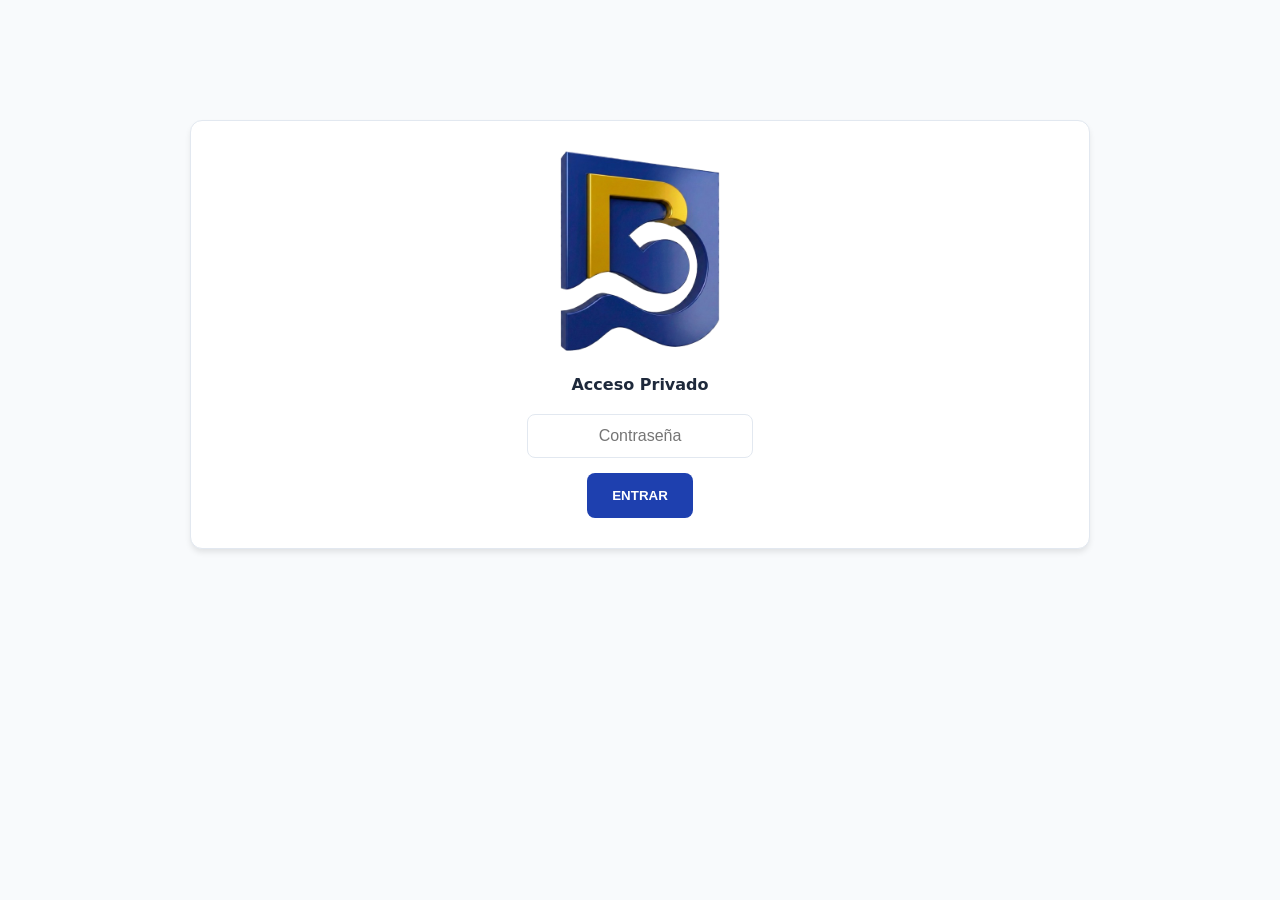
==== commit 859b4c06: "Update plusvalia.html" ====
--- a/plusvalia.html
+++ b/plusvalia.html
@@ -2,17 +2,16 @@
 <html lang="es">
 <head>
     <meta charset="UTF-8">
-    <title>MarBlau - Cálculo de Plusvalía</title>
+    <title>MarBlau - Plusvalía</title>
     <link rel="stylesheet" href="styles.css">
 </head>
-<body onload="iniciarApp()">
-
-    <div id="login-box" class="contenedor" style="margin-top: 100px;">
-        <div class="tarjeta" style="text-align: center;">
-            <img src="logom.png" alt="MarBlau" style="max-width: 180px; margin-bottom: 20px;">
-            <p style="font-weight: 700; color: #64748b; margin-bottom: 20px;">SISTEMA DE CÁLCULO PRIVADO</p>
-            <input type="password" id="pass_input" style="text-align: center; width: 100%; max-width: 300px; margin-bottom: 15px;" placeholder="Contraseña">
-            <button class="btn-calcular" style="display: block; margin: auto; width: 100%; max-width: 300px;" onclick="comprobarPass()">Entrar</button>
+<body onload="verificarAcceso()">
+    <div id="login-box" class="contenedor" style="margin-top: 100px; text-align: center;">
+        <div class="tarjeta">
+            <img src="logom.png" alt="MarBlau" style="max-width: 200px;">
+            <p style="margin: 20px 0; font-weight: 600;">Acceso Privado</p>
+            <input type="password" id="pass_input" style="text-align: center; max-width: 300px; margin-bottom: 15px;" placeholder="Contraseña">
+            <button class="btn-calcular" style="display: block; margin: auto; max-width: 300px;" onclick="comprobarPass()">ENTRAR</button>
         </div>
     </div>
 
@@ -24,164 +23,54 @@
         </div>
 
         <div class="tarjeta">
-            <div style="text-align: center; margin-bottom: 20px;"><img src="logom.png" style="max-width: 100px;"></div>
-            <h1 style="text-align: center; margin-bottom: 30px;">Cálculo de Plusvalía Municipal</h1>
+            <div style="text-align: center;"><img src="logom.png" style="max-width: 90px; margin-bottom: 10px;"></div>
+            <h1>Cálculo de Plusvalía</h1>
             
-            <div class="fila-inputs" style="margin-bottom: 25px;">
-                <div class="campo" style="flex: 1;">
-                    <label>Fecha de adquisición</label>
-                    <input type="date" id="f_adquisicion">
-                </div>
-                <div class="campo" style="flex: 1;">
-                    <label>Fecha de transmisión (Venta)</label>
-                    <input type="date" id="f_transmision">
-                </div>
+            <div class="fila-inputs">
+                <div class="campo"><label>Fecha Adquisición</label><input type="date" id="f_c"></div>
+                <div class="campo"><label>Fecha Venta</label><input type="date" id="f_v"></div>
             </div>
-
-            <h2 style="font-size: 14px; border-bottom: 2px solid #e2e8f0; padding-bottom: 10px; color: #64748b; margin-top: 30px;">VALORES CATASTRALES (Al momento de la venta)</h2>
-            <div class="fila-inputs" style="margin-bottom: 25px;">
-                <div class="campo" style="flex: 1;">
-                    <label>Valor Catastral Suelo (€)</label>
-                    <input type="number" id="v_suelo" placeholder="Ej: 50000" style="font-weight: 700;">
-                </div>
-                <div class="campo" style="flex: 1;">
-                    <label>Valor Catastral Total (€)</label>
-                    <input type="number" id="v_total" placeholder="Ej: 120000">
-                </div>
+            <div class="fila-inputs">
+                <div class="campo"><label>Valor Suelo (€)</label><input type="number" id="v_s"></div>
+                <div class="campo"><label>Valor Construido (€)</label><input type="number" id="v_c"></div>
             </div>
-
-            <h2 style="font-size: 14px; border-bottom: 2px solid #e2e8f0; padding-bottom: 10px; color: #64748b; margin-top: 30px;">PRECIOS DE ESCRITURA</h2>
-            <div class="fila-inputs" style="margin-bottom: 25px;">
-                <div class="campo" style="flex: 1;">
-                    <label>Precio de Adquisición (€)</label>
-                    <input type="number" id="p_adquisicion" placeholder="Ej: 100000">
-                </div>
-                <div class="campo" style="flex: 1;">
-                    <label>Precio de Transmisión (€)</label>
-                    <input type="number" id="p_transmision" placeholder="Ej: 180000" style="font-weight: 700;">
-                </div>
+            <div class="fila-inputs">
+                <div class="campo"><label>Precio Compra (€)</label><input type="number" id="p_c"></div>
+                <div class="campo"><label>Precio Venta (€)</label><input type="number" id="p_v"></div>
             </div>
-            
-            <div style="margin-top: 35px; text-align: center;">
-                <button class="btn-calcular" onclick="calcularPlusvalia()" style="width: 100%; max-width: 400px;">Calcular Comparativa de Plusvalía</button>
-            </div>
+            <button class="btn-calcular" onclick="calc()">CALCULAR</button>
         </div>
 
-        <div id="seccion-informe" class="tarjeta hidden">
-            <h2 style="margin-top: 0; font-size: 18px; color: var(--accent-color); border-bottom: 1px solid #e2e8f0; padding-bottom: 10px;">Comparativa de Métodos de Cálculo</h2>
-            
-            <div id="metadatos-azul" class="bloque-resumen-azul">
-                </div>
-            
-            <div id="resultados-lista">
-                </div>
-            
-            <p style="text-align: center; color: #10b981; font-weight: 700; font-size: 14px; margin-top: 25px;">✓ Selección recomendada: Se aplicará el método que resulte en la cuantía menor para el contribuyente.</p>
+        <div id="res" class="tarjeta hidden">
+            <div class="bloque-resumen-azul" id="meta-p"></div>
+            <div class="excel-box"><div class="excel-header">PLUSVALÍA SUELO</div><div class="excel-value" id="r_s">0 €</div></div>
+            <div class="excel-box"><div class="excel-header">PLUSVALÍA BENEFICIO</div><div class="excel-value" id="r_b">0 €</div></div>
+            <p style="text-align:center; color:#10b981; font-weight:bold;">✓ CÁLCULO FINALIZADO</p>
         </div>
     </div>
 
     <script>
-        const CLAVE = "pagame";
-
-        function iniciarApp() {
-            // Fecha de transmisión por defecto a hoy
-            document.getElementById('f_transmision').valueAsDate = new Date();
-            if(sessionStorage.getItem('sesion_marblau') === 'ok') verificarAcceso();
-        }
-
-        function comprobarPass() {
-            if(document.getElementById('pass_input').value === CLAVE) {
-                sessionStorage.setItem('sesion_marblau', 'ok');
-                verificarAcceso();
-            } else { alert("Acceso denegado"); }
-        }
-
-        function verificarAcceso() {
-            if(sessionStorage.getItem('sesion_marblau') === 'ok') {
-                document.getElementById('login-box').classList.add('hidden');
-                document.getElementById('contenido-privado').classList.remove('hidden');
-            }
-        }
-
+        const CLAVE = "marblau2026";
+        function comprobarPass() { if(document.getElementById('pass_input').value === CLAVE) { sessionStorage.setItem('sesion_marblau', 'ok'); verificarAcceso(); } }
+        function verificarAcceso() { if(sessionStorage.getItem('sesion_marblau') === 'ok') { document.getElementById('login-box').classList.add('hidden'); document.getElementById('contenido-privado').classList.remove('hidden'); } }
         function cerrarSesion() { sessionStorage.clear(); location.reload(); }
 
-        function calcularPlusvalia() {
-            // Obtención de datos
-            const f_adq_str = document.getElementById('f_adquisicion').value;
-            const f_tra_str = document.getElementById('f_transmision').value;
-            const v_suelo = parseFloat(document.getElementById('v_suelo').value);
-            const v_total = parseFloat(document.getElementById('v_total').value);
-            const p_adq = parseFloat(document.getElementById('p_adquisicion').value);
-            const p_tra = parseFloat(document.getElementById('p_transmision').value);
+        function calc() {
+            const vs = parseFloat(document.getElementById('v_s').value), vc = parseFloat(document.getElementById('v_c').value);
+            const pc = parseFloat(document.getElementById('p_c').value), pv = parseFloat(document.getElementById('p_v').value);
+            const d1 = new Date(document.getElementById('f_c').value), d2 = new Date(document.getElementById('f_v').value);
             
-            if(!f_adq_str || !f_tra_str || !v_suelo || !v_total || !p_adq || !p_tra) return alert("Faltan datos obligatorios para el cálculo.");
+            let años = d2.getFullYear() - d1.getFullYear();
+            const coefs = {1:0.15, 2:0.14, 3:0.14, 4:0.16, 5:0.18, 6:0.19, 7:0.2, 8:0.19, 9:0.15, 10:0.12, 11:0.1, 12:0.09, 13:0.09, 14:0.09, 15:0.9, 16:0.1, 17:0.13, 18:0.17, 19:0.23, 20:0.4};
+            let c = coefs[años > 20 ? 20 : (años < 1 ? 1 : años)] || 0.15;
 
-            const f_adq = new Date(f_adq_str);
-            const f_tra = new Date(f_tra_str);
-            
-            if(f_tra <= f_adq) return alert("La fecha de transmisión debe ser posterior a la de adquisición.");
+            let plusSuelo = vs * c * 0.3;
+            let plusBen = (pv - pc) * (vs / vc) * 0.3;
 
-            // 1. Cálculo de años de tenencia
-            let años = f_tra.getFullYear() - f_adq.getFullYear();
-            const mes_tra = f_tra.getMonth();
-            const mes_adq = f_adq.getMonth();
-            if (mes_tra < mes_adq || (mes_tra === mes_adq && f_tra.getDate() < f_adq.getDate())) {
-                años--;
-            }
-            
-            // Lógica simplificada de coeficientes (Ejemplo para 2024, ajustar según ordenanza municipal real)
-            const coefsArr = [0.15, 0.14, 0.14, 0.16, 0.18, 0.19, 0.20, 0.19, 0.15, 0.12, 0.10, 0.09, 0.09, 0.09, 0.09, 0.10, 0.13, 0.17, 0.23, 0.40];
-            let coef = 0;
-            if(años < 1) coef = 0.15; // Coeficiente para menos de 1 año (plusvalía por generación en menos de un año)
-            else if(años >= 20) coef = 0.40;
-            else coef = coefsArr[años];
-            
-            // Tipo impositivo simplificado (Ejemplo 30%)
-            const tipoImpositivo = 0.30; 
-
-            // 2. Método Objetivo (Estimación directa)
-            let baseImponibleObjetivo = v_suelo * coef;
-            let cuotaObjetivo = baseImponibleObjetivo * tipoImpositivo;
-
-            // 3. Método Real (Incremento de valor)
-            let incrementoRealEscritura = p_tra - p_adq;
-            let cuotaReal = 0;
-            let baseImponibleReal = 0;
-            let porcentajeSuelo = v_suelo / v_total;
-
-            if(incrementoRealEscritura > 0) {
-                baseImponibleReal = incrementoRealEscritura * porcentajeSuelo;
-                cuotaReal = baseImponibleReal * tipoImpositivo;
-            } else {
-                // No hay incremento de valor, por lo tanto no hay plusvalía real (No sujeción por pérdida)
-                cuotaReal = 0;
-            }
-
-            // Visualización de Resultados (Mismo diseño centrado e integrado)
-            const cajaAzul = document.getElementById('metadatos-azul');
-            cajaAzul.innerHTML = `
-                <div class="resumen-linea-1">Años de Tenencia: ${años < 1 ? 'Menos de 1 año' : años + ' años'}</div>
-                <div class="resumen-linea-2">Coeficiente aplicado: ${coef} | Tipo Impositivo: ${tipoImpositivo * 100}%</div>
-            `;
-
-            let htmlResultados = `
-                <div class="resultado-titular">
-                    <span class="nombre-titular">MÉTODO OBJETIVO (Coeficientes)</span>
-                    <div class="detalle-item">• Base Imponible: ${baseImponibleObjetivo.toLocaleString('es-ES', {minimumFractionDigits:2})} €</div>
-                    <div class="detalle-item">• Cuota Tributaria Estimada: <strong>${cuotaObjetivo.toLocaleString('es-ES', {minimumFractionDigits:2})} €</strong></div>
-                </div>
-                
-                <div class="resultado-titular">
-                    <span class="nombre-titular">MÉTODO REAL (Incremento de Valor)</span>
-                    <div class="detalle-item">• Incremento de Valor en Escritura: ${incrementoRealEscritura.toLocaleString('es-ES', {minimumFractionDigits:2})} €</div>
-                    <div class="detalle-item">• Proporción Valor Suelo: ${(porcentajeSuelo * 100).toFixed(2)}%</div>
-                    <div class="detalle-item">• Base Imponible Real: ${baseImponibleReal.toLocaleString('es-ES', {minimumFractionDigits:2})} €</div>
-                    <div class="detalle-item">• Cuota Tributaria Real: <strong>${cuotaReal.toLocaleString('es-ES', {minimumFractionDigits:2})} €</strong></div>
-                </div>
-            `;
-
-            document.getElementById('seccion-informe').classList.remove('hidden');
-            document.getElementById('resultados-lista').innerHTML = htmlResultados;
+            document.getElementById('res').classList.remove('hidden');
+            document.getElementById('meta-p').innerHTML = `Años transcurridos: ${años} | Coeficiente aplicado: ${c}`;
+            document.getElementById('r_s').innerText = plusSuelo.toLocaleString('es-ES', {minimumFractionDigits:2}) + " €";
+            document.getElementById('r_b').innerText = (plusBen > 0 ? plusBen : 0).toLocaleString('es-ES', {minimumFractionDigits:2}) + " €";
         }
     </script>
 </body>
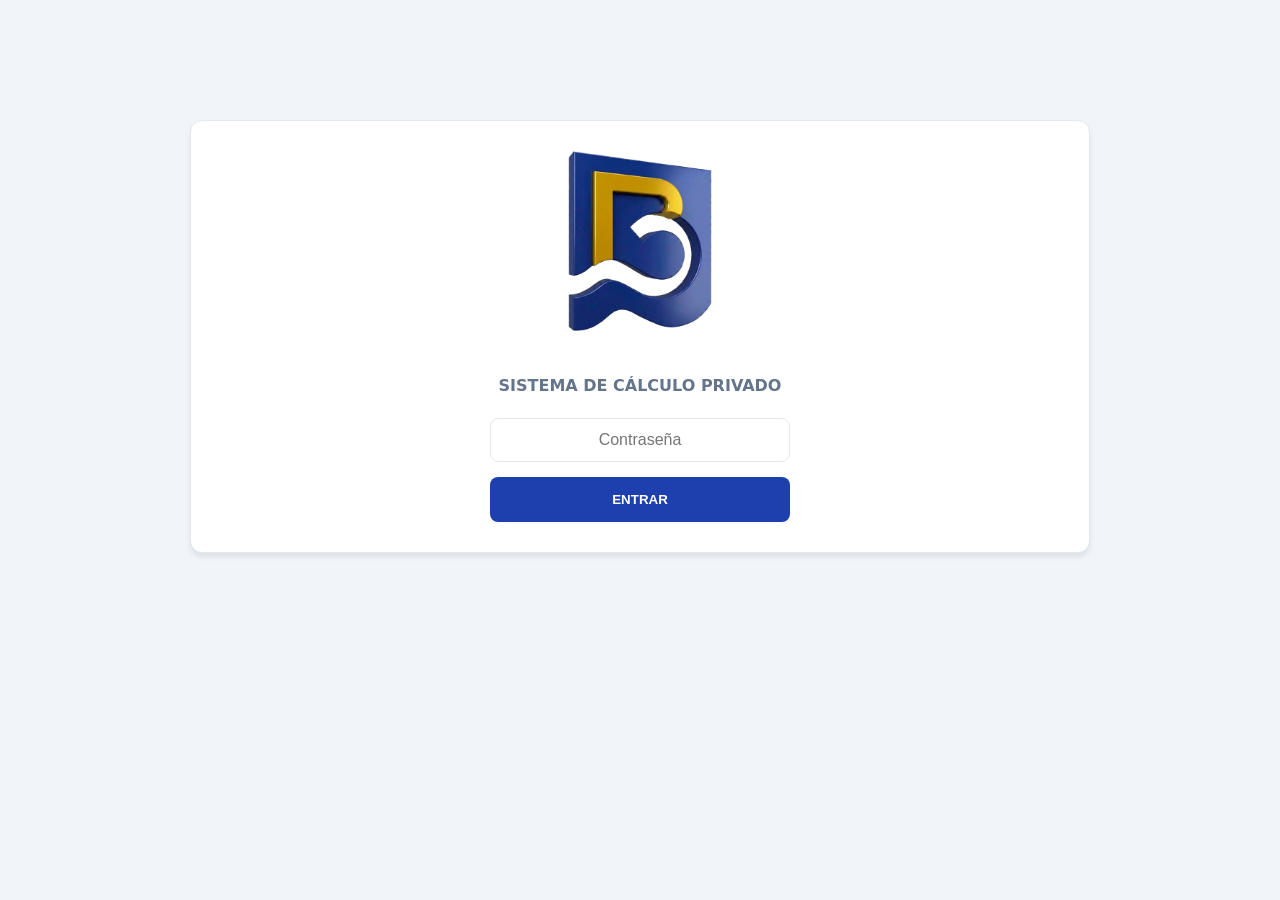
==== commit 01a9b9a4: "Update plusvalia.html" ====
--- a/plusvalia.html
+++ b/plusvalia.html
@@ -5,12 +5,13 @@
     <title>MarBlau - Plusvalía</title>
     <link rel="stylesheet" href="styles.css">
 </head>
-<body onload="verificarAcceso()">
+<body onload="iniciarApp()">
+
     <div id="login-box" class="contenedor" style="margin-top: 100px; text-align: center;">
         <div class="tarjeta">
-            <img src="logom.png" alt="MarBlau" style="max-width: 200px;">
-            <p style="margin: 20px 0; font-weight: 600;">Acceso Privado</p>
-            <input type="password" id="pass_input" style="text-align: center; max-width: 300px; margin-bottom: 15px;" placeholder="Contraseña">
+            <img src="logom.png" alt="MarBlau" style="max-width: 180px; margin-bottom: 20px;">
+            <p style="font-weight: 700; color: #64748b; margin-bottom: 20px;">SISTEMA DE CÁLCULO PRIVADO</p>
+            <input type="password" id="pass_input" style="text-align: center; width: 100%; max-width: 300px; margin-bottom: 15px;" placeholder="Contraseña">
             <button class="btn-calcular" style="display: block; margin: auto; max-width: 300px;" onclick="comprobarPass()">ENTRAR</button>
         </div>
     </div>
@@ -23,54 +24,82 @@
         </div>
 
         <div class="tarjeta">
-            <div style="text-align: center;"><img src="logom.png" style="max-width: 90px; margin-bottom: 10px;"></div>
+            <div style="text-align: center;"><img src="logom.png" style="max-width: 90px; margin-bottom: 15px;"></div>
             <h1>Cálculo de Plusvalía</h1>
             
             <div class="fila-inputs">
-                <div class="campo"><label>Fecha Adquisición</label><input type="date" id="f_c"></div>
-                <div class="campo"><label>Fecha Venta</label><input type="date" id="f_v"></div>
+                <div class="campo"><label>Fecha Adquisición</label><input type="date" id="f_c" oninput="guardarPlus()"></div>
+                <div class="campo"><label>Fecha Venta</label><input type="date" id="f_v" oninput="guardarPlus()"></div>
             </div>
             <div class="fila-inputs">
-                <div class="campo"><label>Valor Suelo (€)</label><input type="number" id="v_s"></div>
-                <div class="campo"><label>Valor Construido (€)</label><input type="number" id="v_c"></div>
+                <div class="campo"><label>Valor Suelo (€)</label><input type="number" id="v_s" oninput="guardarPlus()"></div>
+                <div class="campo"><label>Valor Construido (€)</label><input type="number" id="v_c" oninput="guardarPlus()"></div>
             </div>
             <div class="fila-inputs">
-                <div class="campo"><label>Precio Compra (€)</label><input type="number" id="p_c"></div>
-                <div class="campo"><label>Precio Venta (€)</label><input type="number" id="p_v"></div>
+                <div class="campo"><label>Precio Compra (€)</label><input type="number" id="p_c" oninput="guardarPlus()"></div>
+                <div class="campo"><label>Precio Venta (€)</label><input type="number" id="p_v" oninput="guardarPlus()"></div>
             </div>
             <button class="btn-calcular" onclick="calc()">CALCULAR</button>
         </div>
 
         <div id="res" class="tarjeta hidden">
             <div class="bloque-resumen-azul" id="meta-p"></div>
-            <div class="excel-box"><div class="excel-header">PLUSVALÍA SUELO</div><div class="excel-value" id="r_s">0 €</div></div>
-            <div class="excel-box"><div class="excel-header">PLUSVALÍA BENEFICIO</div><div class="excel-value" id="r_b">0 €</div></div>
-            <p style="text-align:center; color:#10b981; font-weight:bold;">✓ CÁLCULO FINALIZADO</p>
+            <div class="plusvalia-resultado-container">
+                <div class="bloque-oscuro-plusvalia">
+                    <span class="plus-label">PLUSVALÍA SUELO</span>
+                    <span class="plus-value" id="r_s">0,00 €</span>
+                </div>
+                <div class="bloque-oscuro-plusvalia">
+                    <span class="plus-label">PLUSVALÍA BENEFICIO</span>
+                    <span class="plus-value" id="r_b">0,00 €</span>
+                </div>
+            </div>
+            <div class="msg-finalizado">✓ CÁLCULO FINALIZADO</div>
         </div>
     </div>
 
     <script>
         const CLAVE = "marblau2026";
-        function comprobarPass() { if(document.getElementById('pass_input').value === CLAVE) { sessionStorage.setItem('sesion_marblau', 'ok'); verificarAcceso(); } }
-        function verificarAcceso() { if(sessionStorage.getItem('sesion_marblau') === 'ok') { document.getElementById('login-box').classList.add('hidden'); document.getElementById('contenido-privado').classList.remove('hidden'); } }
-        function cerrarSesion() { sessionStorage.clear(); location.reload(); }
+        function iniciarApp() { verificarAcceso(); recuperarPlus(); }
+        function comprobarPass() { if(document.getElementById('pass_input').value === CLAVE) { localStorage.setItem('sesion_marblau', 'ok'); verificarAcceso(); } }
+        function verificarAcceso() { if(localStorage.getItem('sesion_marblau') === 'ok') { document.getElementById('login-box').classList.add('hidden'); document.getElementById('contenido-privado').classList.remove('hidden'); } }
+        function cerrarSesion() { localStorage.clear(); location.reload(); }
+
+        function guardarPlus() {
+            const d = { fc: document.getElementById('f_c').value, fv: document.getElementById('f_v').value, vs: document.getElementById('v_s').value, vc: document.getElementById('v_c').value, pc: document.getElementById('p_c').value, pv: document.getElementById('p_v').value };
+            localStorage.setItem('datos_plus', JSON.stringify(d));
+        }
+        function recuperarPlus() {
+            const data = JSON.parse(localStorage.getItem('datos_plus'));
+            if(data) {
+                document.getElementById('f_c').value = data.fc; document.getElementById('f_v').value = data.fv;
+                document.getElementById('v_s').value = data.vs; document.getElementById('v_c').value = data.vc;
+                document.getElementById('p_c').value = data.pc; document.getElementById('p_v').value = data.pv;
+            }
+        }
 
         function calc() {
             const vs = parseFloat(document.getElementById('v_s').value), vc = parseFloat(document.getElementById('v_c').value);
             const pc = parseFloat(document.getElementById('p_c').value), pv = parseFloat(document.getElementById('p_v').value);
             const d1 = new Date(document.getElementById('f_c').value), d2 = new Date(document.getElementById('f_v').value);
             
+            if(isNaN(d1) || isNaN(d2) || !vs) return alert("Faltan datos");
+
             let años = d2.getFullYear() - d1.getFullYear();
-            const coefs = {1:0.15, 2:0.14, 3:0.14, 4:0.16, 5:0.18, 6:0.19, 7:0.2, 8:0.19, 9:0.15, 10:0.12, 11:0.1, 12:0.09, 13:0.09, 14:0.09, 15:0.9, 16:0.1, 17:0.13, 18:0.17, 19:0.23, 20:0.4};
-            let c = coefs[años > 20 ? 20 : (años < 1 ? 1 : años)] || 0.15;
+            if (d2.getMonth() < d1.getMonth() || (d2.getMonth() === d1.getMonth() && d2.getDate() < d1.getDate())) años--;
+            if (años < 1) años = 1;
 
-            let plusSuelo = vs * c * 0.3;
-            let plusBen = (pv - pc) * (vs / vc) * 0.3;
+            const coefs = {1:0.15, 2:0.14, 3:0.14, 4:0.16, 5:0.18, 6:0.19, 7:0.2, 8:0.19, 9:0.15, 10:0.12, 11:0.1, 12:0.09, 13:0.09, 14:0.09, 15:0.09, 16:0.1, 17:0.13, 18:0.17, 19:0.23, 20:0.4};
+            let c = coefs[años > 20 ? 20 : años] || 0.15;
+
+            let ps = vs * c * 0.3;
+            // Cálculo del beneficio real proporcional al suelo
+            let pb = (pv - pc) * (vs / (vs + vc)) * 0.3;
 
             document.getElementById('res').classList.remove('hidden');
-            document.getElementById('meta-p').innerHTML = `Años transcurridos: ${años} | Coeficiente aplicado: ${c}`;
-            document.getElementById('r_s').innerText = plusSuelo.toLocaleString('es-ES', {minimumFractionDigits:2}) + " €";
-            document.getElementById('r_b').innerText = (plusBen > 0 ? plusBen : 0).toLocaleString('es-ES', {minimumFractionDigits:2}) + " €";
+            document.getElementById('meta-p').innerText = `Años: ${años} | Coeficiente: ${c}`;
+            document.getElementById('r_s').innerText = ps.toLocaleString('es-ES', {minimumFractionDigits:2}) + " €";
+            document.getElementById('r_b').innerText = (pb > 0 ? pb : 0).toLocaleString('es-ES', {minimumFractionDigits:2}) + " €";
         }
     </script>
 </body>
--- a/styles.css
+++ b/styles.css
@@ -1,17 +1,32 @@
+/* --- VARIABLES DE MARBLAU --- */
 :root {
-    --bg-color: #f8fafc;
+    --bg-color: #f1f5f9;
     --card-bg: #ffffff;
     --text-color: #1e293b;
     --border-color: #e2e8f0;
-    --accent-color: #1e40af;
-}
+    --accent-color: #1e40af; /* Azul MarBlau */
+    --accent-hover: #1e3a8a;
+    --success-color: #10b981;
+    --error-bg: #fee2e2;
+    --error-text: #ef4444;
+    
+    /* Colores para bloques de resultados */
+    --meta-bg: #eff6ff;
+    --meta-border: #bfdbfe;
+    --dark-box-bg: #1e293b;
+    --dark-box-text: #f1f5f9;
+}
+
+/* --- RESET & BASE --- */
+* { box-sizing: border-box; }
 
 body {
     background-color: var(--bg-color);
     color: var(--text-color);
-    font-family: 'Segoe UI', system-ui, sans-serif;
+    font-family: 'Segoe UI', system-ui, -apple-system, sans-serif;
     margin: 0;
     padding: 20px;
+    line-height: 1.5;
 }
 
 .contenedor {
@@ -19,6 +34,9 @@
     margin: 0 auto;
 }
 
+.hidden { display: none !important; }
+
+/* --- TARJETAS --- */
 .tarjeta {
     background-color: var(--card-bg);
     border: 1px solid var(--border-color);
@@ -28,10 +46,12 @@
     margin-bottom: 20px;
 }
 
+/* --- NAVEGACIÓN --- */
 .nav-menu {
     display: flex;
     gap: 10px;
     margin-bottom: 20px;
+    justify-content: flex-start;
 }
 
 .nav-menu button {
@@ -40,8 +60,9 @@
     border: none;
     cursor: pointer;
     font-weight: 600;
-    background: var(--border-color);
-    color: var(--text-color);
+    background: #e2e8f0;
+    color: #475569;
+    transition: all 0.2s;
 }
 
 .nav-menu button.activo {
@@ -49,25 +70,59 @@
     color: white;
 }
 
+.nav-menu button:hover:not(.activo) {
+    background: #cbd5e1;
+}
+
+/* --- FORMULARIOS --- */
+h1 {
+    font-size: 24px;
+    font-weight: 800;
+    text-align: center;
+    margin-bottom: 25px;
+    color: var(--text-color);
+}
+
 .fila-inputs {
     display: flex;
     gap: 15px;
     margin-bottom: 20px;
     align-items: flex-end;
-}
-
-.campo { display: flex; flex-direction: column; gap: 8px; }
-label { font-size: 13px; font-weight: 700; text-transform: uppercase; color: #64748b; }
+    flex-wrap: wrap;
+}
+
+.campo {
+    display: flex;
+    flex-direction: column;
+    gap: 8px;
+    flex: 1;
+    min-width: 200px;
+}
+
+label {
+    font-size: 12px;
+    font-weight: 800;
+    text-transform: uppercase;
+    color: #64748b;
+    letter-spacing: 0.5px;
+}
 
 input, select {
     padding: 12px;
     border: 1px solid var(--border-color);
     border-radius: 8px;
-    background: var(--card-bg);
+    font-size: 16px;
+    width: 100%;
     color: var(--text-color);
-    font-size: 16px;
-}
-
+}
+
+input:focus {
+    outline: none;
+    border-color: var(--accent-color);
+    box-shadow: 0 0 0 3px rgba(30, 64, 175, 0.1);
+}
+
+/* --- BOTONES --- */
 .btn-calcular {
     background: var(--accent-color);
     color: white;
@@ -77,50 +132,178 @@
     font-weight: 800;
     cursor: pointer;
     text-transform: uppercase;
-}
-
-.btn-añadir { background: #10b981; color: white; border: none; padding: 10px 20px; border-radius: 8px; cursor: pointer; font-weight: 600; }
-.btn-borrar { background: #ef4444; color: white; border: none; width: 40px; height: 40px; border-radius: 8px; cursor: pointer; }
-
-/* Nueva visualización de resultados */
+    width: 100%;
+    margin-top: 10px;
+    transition: background 0.2s;
+}
+
+.btn-calcular:hover {
+    background: var(--accent-hover);
+}
+
+.btn-añadir {
+    background: #f1f5f9;
+    border: 1px solid var(--border-color);
+    padding: 10px 15px;
+    border-radius: 8px;
+    cursor: pointer;
+    font-weight: 600;
+}
+
+.btn-borrar {
+    background: var(--error-bg);
+    color: var(--error-text);
+    border: none;
+    width: 40px;
+    height: 42px;
+    border-radius: 8px;
+    cursor: pointer;
+    font-weight: bold;
+}
+
+/* --- SECCIÓN DE RESULTADOS --- */
+
+/* Bloque Azul (Resumen rápido) */
 .bloque-resumen-azul {
-    background: #eff6ff;
-    border: 1px solid #bfdbfe;
+    background: var(--meta-bg);
+    border: 1px solid var(--meta-border);
     border-radius: 10px;
-    padding: 20px;
+    padding: 15px;
     margin-bottom: 20px;
     text-align: center;
-}
-
-.resumen-linea-1 { color: #1e40af; font-size: 18px; font-weight: 800; margin-bottom: 5px; }
-.resumen-linea-2 { color: #3b82f6; font-size: 14px; font-weight: 600; }
-
+    color: var(--accent-color);
+    font-weight: 700;
+}
+
+/* Caja Oscura tipo Consola (Para copiar) */
+.excel-box {
+    background: var(--dark-box-bg);
+    color: var(--dark-box-text);
+    padding: 25px;
+    border-radius: 10px;
+    font-family: 'Consolas', 'Monaco', monospace;
+    font-size: 14px;
+    line-height: 1.6;
+    white-space: pre-wrap;
+    border: 1px solid rgba(255,255,255,0.1);
+}
+
+/* Titulares con diseño de lista (Si se prefiere visual) */
 .resultado-titular {
+    padding: 15px 0;
     border-bottom: 1px solid var(--border-color);
-    padding: 15px 0;
-}
-
-.resultado-titular:last-child { border-bottom: none; }
+}
 
 .nombre-titular {
-    font-weight: 800;
     color: var(--accent-color);
+    font-weight: 800;
     font-size: 16px;
     display: block;
-    margin-bottom: 5px;
-}
-
-.detalle-item {
-    font-size: 14px;
-    color: #475569;
-    margin-left: 10px;
 }
 
 .total-titular {
     font-weight: 700;
-    font-size: 17px;
-    color: var(--text-color);
-    margin-top: 8px;
-}
-
-.hidden { display: none !important; }
+    font-size: 18px;
+    margin-top: 5px;
+}
+
+/* --- RESPONSIVE --- */
+@media (max-width: 600px) {
+    .fila-inputs { flex-direction: column; }
+    .campo { width: 100%; }
+}
+
+/* Contenedor de cada fila de titular */
+.titular-row {
+    display: flex;
+    flex-direction: row; /* Fuerza línea horizontal */
+    align-items: flex-end; /* Alinea los inputs por la base */
+    gap: 10px; /* Espacio entre columnas */
+    margin-bottom: 15px;
+    width: 100%;
+}
+
+/* Ajuste individual de los campos dentro de la fila */
+.titular-row .campo {
+    flex: 1; /* Hace que todos crezcan proporcionalmente */
+    min-width: 0; /* Evita que los inputs desborden el contenedor */
+    margin-bottom: 0; /* Quita márgenes que puedan romper la línea */
+}
+
+/* Ajustes específicos de anchos para que se vea equilibrado */
+.titular-row .campo:nth-child(1) { flex: 2; } /* Nombre más ancho */
+.titular-row .campo:nth-child(2) { flex: 1.5; } /* Tipo */
+.titular-row .campo:nth-child(3) { flex: 0.6; } /* % más estrecho */
+.titular-row .campo:nth-child(4) { flex: 1.2; } /* Fecha Nac. */
+
+/* El botón de borrar (X) */
+.btn-borrar {
+    flex: 0 0 auto;
+    height: 42px; /* Misma altura que los inputs */
+    margin-bottom: 0;
+}
+
+/* Contenedor de resultados de Plusvalía */
+.plusvalia-resultado-container {
+    display: flex;
+    flex-direction: column;
+    gap: 10px; /* Espacio entre el bloque Suelo y Beneficio */
+    margin-top: 15px;
+}
+
+/* Bloque oscuro estilo Imagen 8 */
+.bloque-oscuro-plusvalia {
+    background-color: #1e293b; /* Color oscuro del fondo */
+    color: #f1f5f9; /* Color de texto claro */
+    padding: 20px;
+    border-radius: 10px;
+    display: flex;
+    flex-direction: column;
+    gap: 5px;
+}
+
+.plus-label {
+    font-family: 'Consolas', 'Monaco', monospace;
+    font-size: 13px;
+    font-weight: 700;
+    text-transform: uppercase;
+    letter-spacing: 1px;
+    opacity: 0.9;
+}
+
+.plus-value {
+    font-family: 'Consolas', 'Monaco', monospace;
+    font-size: 18px;
+    font-weight: 700;
+}
+
+/* Ajuste para el mensaje de éxito final */
+.msg-finalizado {
+    text-align: center;
+    color: #10b981;
+    font-weight: 800;
+    margin-top: 20px;
+    font-size: 15px;
+    display: flex;
+    align-items: center;
+    justify-content: center;
+    gap: 5px;
+}
+
+/* Botón de copiar para usufructo */
+.btn-copiar-usuf {
+    background: #64748b;
+    color: white;
+    border: none;
+    padding: 8px 15px;
+    border-radius: 6px;
+    cursor: pointer;
+    font-size: 12px;
+    font-weight: bold;
+    margin-bottom: 15px;
+    transition: background 0.2s;
+}
+
+.btn-copiar-usuf:hover {
+    background: #475569;
+}
